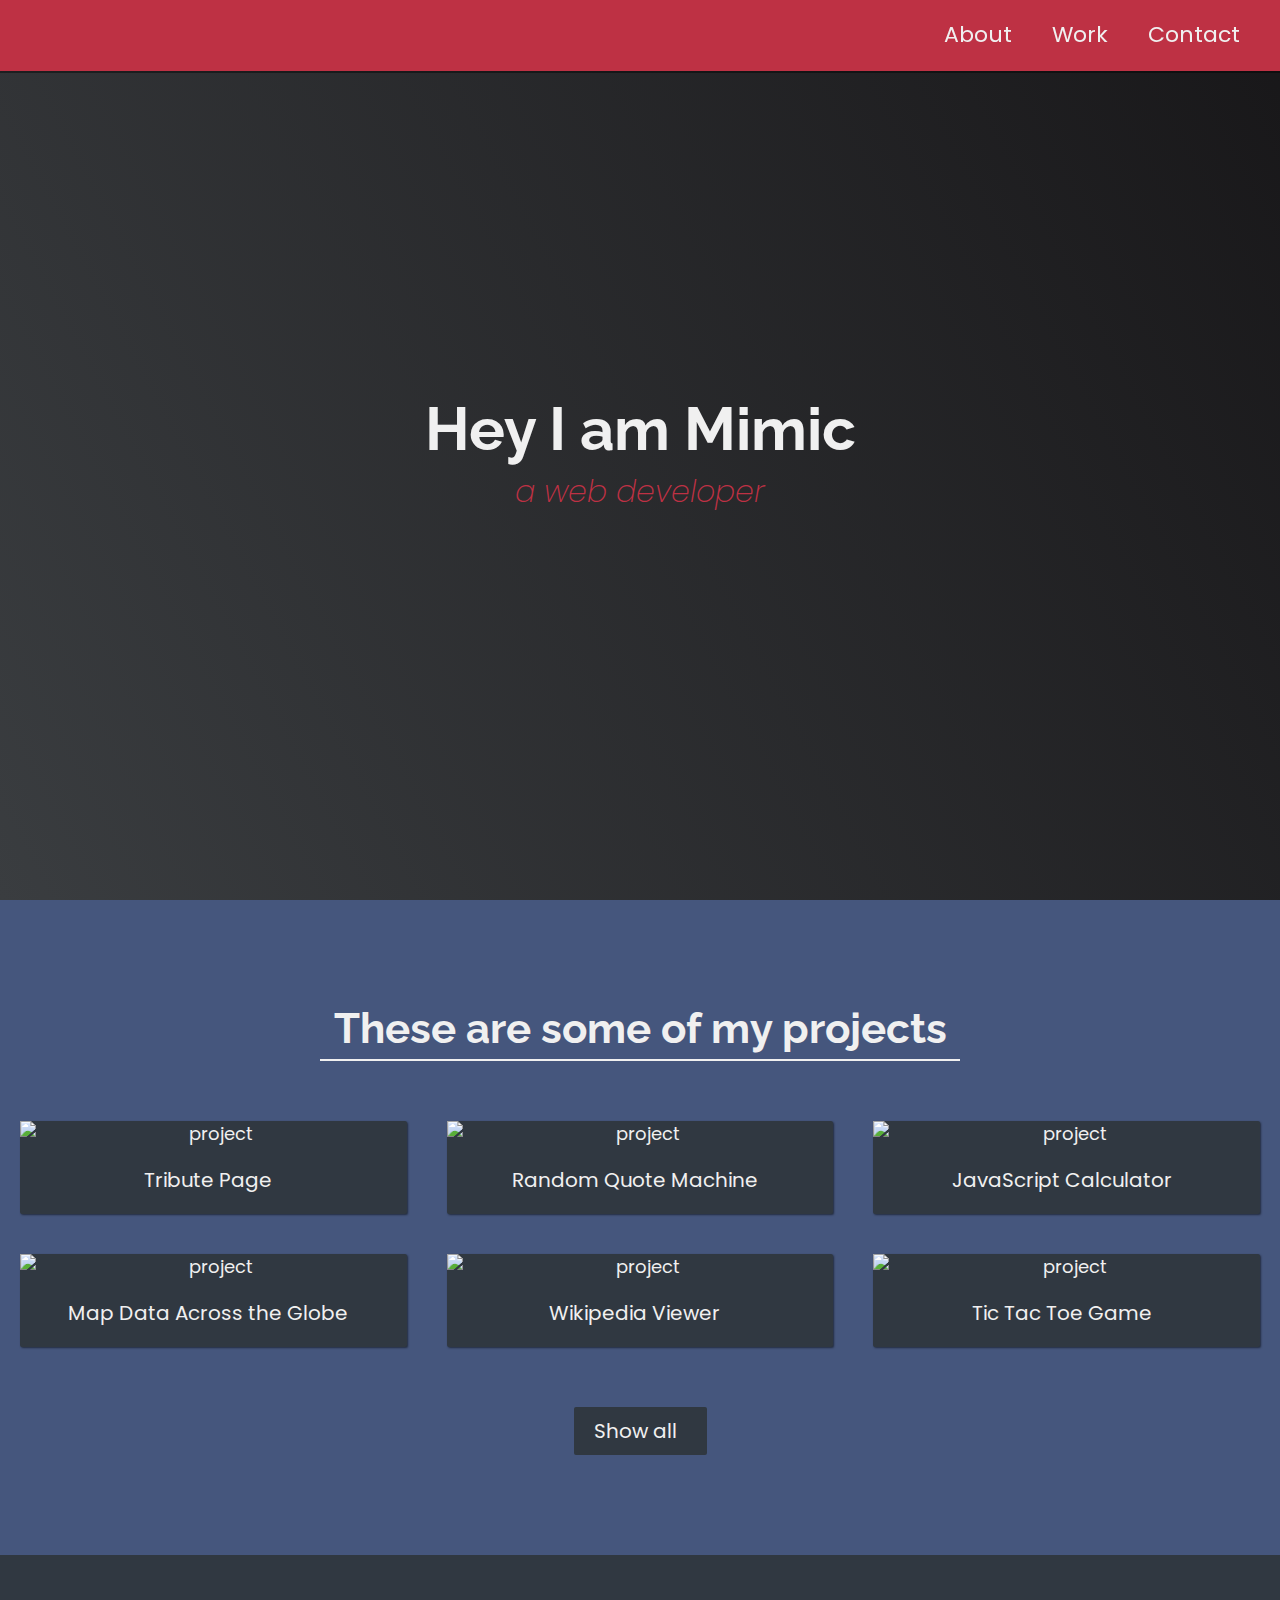
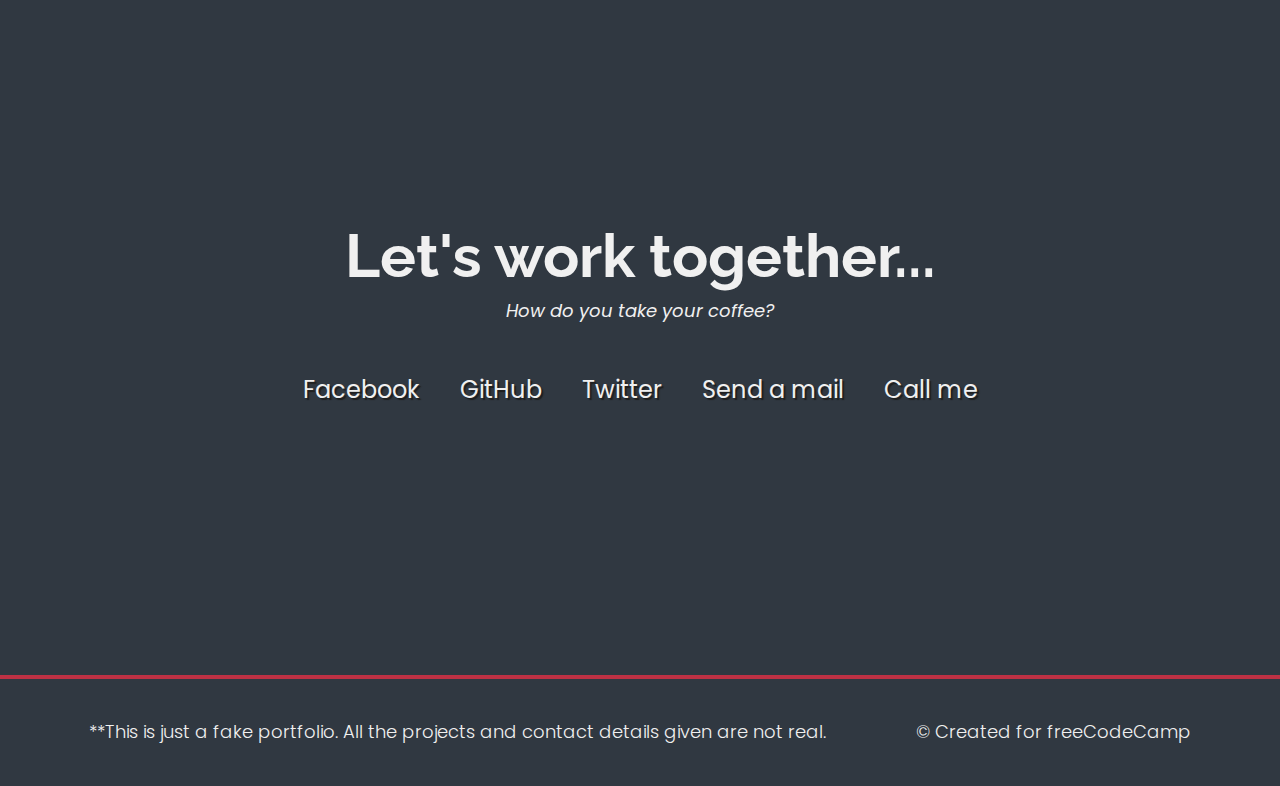
==== PersonalPortfolioPage/index.html @ d7ad3b7a "202108251910" ====
<!DOCTYPE html>
<html lang="en">

<head>

    <!--  Meta  -->
    <meta charset="UTF-8">
    <title>My Personal Portfolio Page Project!</title>
    <meta name="viewport" content="width=device-width, initial-scale=1">
    <link rel="stylesheet" href="https://use.fontawesome.com/releases/v5.8.1/css/all.css"
        integrity="sha384-50oBUHEmvpQ+1lW4y57PTFmhCaXp0ML5d60M1M7uH2+nqUivzIebhndOJK28anvf" crossorigin="anonymous" />
    <!--  Styles  -->
    <link rel="stylesheet" href="css/styles.css">
</head>

<body>
    <link rel="stylesheet" href="https://use.fontawesome.com/releases/v5.8.2/css/all.css"
        integrity="sha384-oS3vJWv+0UjzBfQzYUhtDYW+Pj2yciDJxpsK1OYPAYjqT085Qq/1cq5FLXAZQ7Ay" crossorigin="anonymous" />
    <link href="https://fonts.googleapis.com/css?family=Poppins:200i,300,400&display=swap" rel="stylesheet" />
    <link href="https://fonts.googleapis.com/css?family=Raleway:700&display=swap" rel="stylesheet" />
    <!-- START NAV -->

    <nav id="navbar" class="nav">
        <ul class="nav-list">
            <li>
                <a href="#welcome-section">About</a>
            </li>
            <li>
                <a href="#projects">Work</a>
            </li>
            <li>
                <a href="#contact">Contact</a>
            </li>
        </ul>
    </nav>

    <!-- END NAV -->

    <!-- START WELCOME SECTION -->

    <section id="welcome-section" class="welcome-section">
        <h1>Hey I am Mimic</h1>
        <p>a web developer</p>
    </section>

    <!-- END WELCOME SECTION -->

    <!-- START PROJECTS SECTION -->

    <section id="projects" class="projects-section">
        <h2 class="projects-section-header">These are some of my projects</h2>

        <div class="projects-grid">
            <a href="https://codepen.io/freeCodeCamp/full/zNqgVx" target="_blank" class="project project-tile">
                <img class="project-image" src="https://cdn.freecodecamp.org/testable-projects-fcc/images/tribute.jpg"
                    alt="project" />
                <p class="project-title">
                    <span class="code">&lt;</span>
                    Tribute Page
                    <span class="code">&#47;&gt;</span>
                </p>
            </a>
            <a href="https://codepen.io/freeCodeCamp/full/qRZeGZ" target="_blank" class="project project-tile">
                <img class="project-image"
                    src="https://cdn.freecodecamp.org/testable-projects-fcc/images/random-quote-machine.png"
                    alt="project" />
                <p class="project-title">
                    <span class="code">&lt;</span>
                    Random Quote Machine
                    <span class="code">&#47;&gt;</span>
                </p>
            </a>
            <a href="https://codepen.io/freeCodeCamp/full/wgGVVX" target="_blank" class="project project-tile">
                <img class="project-image" src="https://cdn.freecodecamp.org/testable-projects-fcc/images/calc.png"
                    alt="project" />
                <p class="project-title">
                    <span class="code">&lt;</span>
                    JavaScript Calculator
                    <span class="code">&#47;&gt;</span>
                </p>
            </a>
            <a href="https://codepen.io/freeCodeCamp/full/mVEJag" target="_blank" class="project project-tile">
                <img class="project-image" src="https://cdn.freecodecamp.org/testable-projects-fcc/images/map.jpg"
                    alt="project" />
                <p class="project-title">
                    <span class="code">&lt;</span>
                    Map Data Across the Globe
                    <span class="code">&#47;&gt;</span>
                </p>
            </a>
            <a href="https://codepen.io/freeCodeCamp/full/wGqEga" target="_blank" class="project project-tile">
                <img class="project-image" src="https://cdn.freecodecamp.org/testable-projects-fcc/images/wiki.png"
                    alt="project" />
                <p class="project-title">
                    <span class="code">&lt;</span>
                    Wikipedia Viewer
                    <span class="code">&#47;&gt;</span>
                </p>
            </a>
            <a href="https://codepen.io/freeCodeCamp/full/KzXQgy" target="_blank" class="project project-tile">
                <img class="project-image"
                    src="https://cdn.freecodecamp.org/testable-projects-fcc/images/tic-tac-toe.png" alt="project" />
                <p class="project-title">
                    <span class="code">&lt;</span>
                    Tic Tac Toe Game
                    <span class="code">&#47;&gt;</span>
                </p>
            </a>
        </div>

        <a href="https://codepen.io/FreeCodeCamp/" class="btn btn-show-all" target="_blank">Show all<i
                class="fas fa-chevron-right"></i></a>
    </section>

    <!-- END PROJECTS SECTION -->

    <!-- START CONTACT SECTION -->

    <section id="contact" class="contact-section">
        <div class="contact-section-header">
            <h2>Let's work together...</h2>
            <p>How do you take your coffee?</p>
        </div>
        <div class="contact-links">
            <a href="https://facebook.com/freecodecamp" target="_blank" class="btn contact-details"><i
                    class="fab fa-facebook-square"></i> Facebook</a>
            <a id="profile-link" href="https://github.com/freecodecamp" target="_blank" class="btn contact-details"><i
                    class="fab fa-github"></i> GitHub</a>
            <a href="https://twitter.com/freecodecamp" target="_blank" class="btn contact-details"><i
                    class="fab fa-twitter"></i> Twitter</a>
            <a href="mailto:example@example.com" class="btn contact-details"><i class="fas fa-at"></i> Send a mail</a>
            <a href="tel:555-555-5555" class="btn contact-details"><i class="fas fa-mobile-alt"></i> Call me</a>
        </div>
    </section>

    <!-- END CONTACT SECTION -->

    <!-- START FOOTER SECTION -->

    <footer>
        <p>
            **This is just a fake portfolio. All the projects and contact details given
            are not real.
        </p>
        <p>
            &copy; Created for
            <a href="https://www.freecodecamp.com/" target="_blank">freeCodeCamp <i
                    class="fab fa-free-code-camp"></i></a>
        </p>
    </footer>

    <!-- END FOOTER SECTION -->


</body>

</html>
---- PersonalPortfolioPage/css/styles.css ----
/* Custom properties/variables  */
:root {
  --main-white: #f0f0f0;
  --main-red: #be3144;
  --main-blue: #45567d;
  --main-gray: #303841;
}

/* Base reset */
* {
  margin: 0;
  padding: 0;
}

/* box-sizing and font sizing */
*,
*::before,
*::after {
  box-sizing: inherit;
}

html {
  box-sizing: border-box;

  /* Set font size for easy rem calculations
   * default document font size = 16px, 1rem = 16px, 100% = 16px
   * (100% / 16px) * 10 = 62.5%, 1rem = 10px, 62.5% = 10px
  */
  font-size: 62.5%;
  scroll-behavior: smooth;
}

/* A few media query to set some font sizes at different screen sizes.
 * This helps automate a bit of responsiveness.
 * The trick is to use the rem unit for size values, margin and padding.
 * Because rem is relative to the document font size
 * when we scale up or down the font size on the document
 * it will affect all properties using rem units for the values.
*/

/* I am using the em unit for breakpoints
 * The calculation is the following
 * screen size divided by browser base font size
 * As an example: a breakpoint at 980px
 * 980px / 16px = 61.25em
*/

/* 1200px / 16px = 75em */
@media (max-width: 75em) {
  html {
    font-size: 60%;
  }
}

/* 980px / 16px = 61.25em */
@media (max-width: 61.25em) {
  html {
    font-size: 58%;
  }
}

/* 460px / 16px = 28.75em */
@media (max-width: 28.75em) {
  html {
    font-size: 55%;
  }
}

/* Base styles */

body {
  font-family: "Poppins", sans-serif;
  font-size: 1.8rem; /* 18px */
  font-weight: 400;
  line-height: 1.4;
  color: var(--main-white);
}

h1,
h2 {
  font-family: "Raleway", sans-serif;
  font-weight: 700;
  text-align: center;
}

h1 {
  font-size: 6rem;
}

h2 {
  font-size: 4.2rem;
}

ul {
  list-style: none;
}

a {
  text-decoration: none;
  color: var(--main-white);
}

img {
  display: block;
  width: 100%;
}

/* nav */

.nav {
  display: flex;
  justify-content: flex-end;
  position: fixed;
  top: 0;
  left: 0;
  width: 100%;
  background: var(--main-red);
  box-shadow: 0 2px 0 rgba(0, 0, 0, 0.4);
  z-index: 10;
}

.nav-list {
  display: flex;
  margin-right: 2rem;
}

@media (max-width: 28.75em) {
  .nav {
    justify-content: center;
  }

  .nav-list {
    margin: 0 1rem;
  }
}

.nav-list a {
  display: block;
  font-size: 2.2rem;
  padding: 2rem;
}

.nav-list a:hover {
  background: var(--main-blue);
}

/* Welcome section */

.welcome-section {
  display: flex;
  flex-direction: column;
  justify-content: center;
  align-items: center;
  width: 100%;
  height: 100vh;
  background-color: #000;
  background-image: linear-gradient(62deg, #3a3d40 0%, #181719 100%);
}

.welcome-section > p {
  font-size: 3rem;
  font-weight: 200;
  font-style: italic;
  color: var(--main-red);
}

/* Projects section */

.projects-section {
  text-align: center;
  padding: 10rem 2rem;
  background: var(--main-blue);
}

.projects-section-header {
  max-width: 640px;
  margin: 0 auto 6rem auto;
  border-bottom: 0.2rem solid var(--main-white);
}

@media (max-width: 28.75em) {
  .projects-section-header {
    font-size: 4rem;
  }
}

/* "Automagic" image grid using no media queries */
.projects-grid {
  display: grid;
  grid-template-columns: repeat(auto-fit, minmax(320px, 1fr));
  grid-gap: 4rem;
  width: 100%;
  max-width: 1280px;
  margin: 0 auto;
  margin-bottom: 6rem;
}

@media (max-width: 30.625em) {
  .projects-section {
    padding: 6rem 1rem;
  }

  .projects-grid {
    grid-template-columns: 1fr;
  }
}

.project {
  background: var(--main-gray);
  box-shadow: 1px 1px 2px rgba(0, 0, 0, 0.5);
  border-radius: 2px;
}

.code {
  color: var(--main-gray);
  transition: color 0.3s ease-out;
}

.project:hover .code {
  color: #ff7f50;
}

.project-image {
  height: calc(100% - 6.8rem);
  width: 100%;
  object-fit: cover;
}

.project-title {
  font-size: 2rem;
  padding: 2rem 0.5rem;
}

.btn {
  display: inline-block;
  padding: 1rem 2rem;
  border-radius: 2px;
}

.btn-show-all {
  font-size: 2rem;
  background: var(--main-gray);
  transition: background 0.3s ease-out;
}

.btn-show-all:hover {
  background: var(--main-red);
}

.btn-show-all:hover > i {
  transform: translateX(2px);
}

.btn-show-all > i {
  margin-left: 10px;
  transform: translateX(0);
  transition: transform 0.3s ease-out;
}

/* Contact section */

.contact-section {
  display: flex;
  flex-direction: column;
  justify-content: center;
  align-items: center;
  text-align: center;
  width: 100%;
  height: 80vh;
  padding: 0 2rem;
  background: var(--main-gray);
}

.contact-section-header > h2 {
  font-size: 6rem;
}

@media (max-width: 28.75em) {
  .contact-section-header > h2 {
    font-size: 4rem;
  }
}

.contact-section-header > p {
  font-style: italic;
}

.contact-links {
  display: flex;
  justify-content: center;
  width: 100%;
  max-width: 980px;
  margin-top: 4rem;
  flex-wrap: wrap;
}

.contact-details {
  font-size: 2.4rem;
  text-shadow: 2px 2px 1px #1f1f1f;
  transition: transform 0.3s ease-out;
}

.contact-details:hover {
  transform: translateY(8px);
}

/* Footer */

footer {
  font-weight: 300;
  display: flex;
  justify-content: space-evenly;
  padding: 2rem;
  background: var(--main-gray);
  border-top: 4px solid var(--main-red);
}

footer > p {
  margin: 2rem;
}

footer i {
  vertical-align: middle;
}

@media (max-width: 28.75em) {
  footer {
    flex-direction: column;
    text-align: center;
  }
}
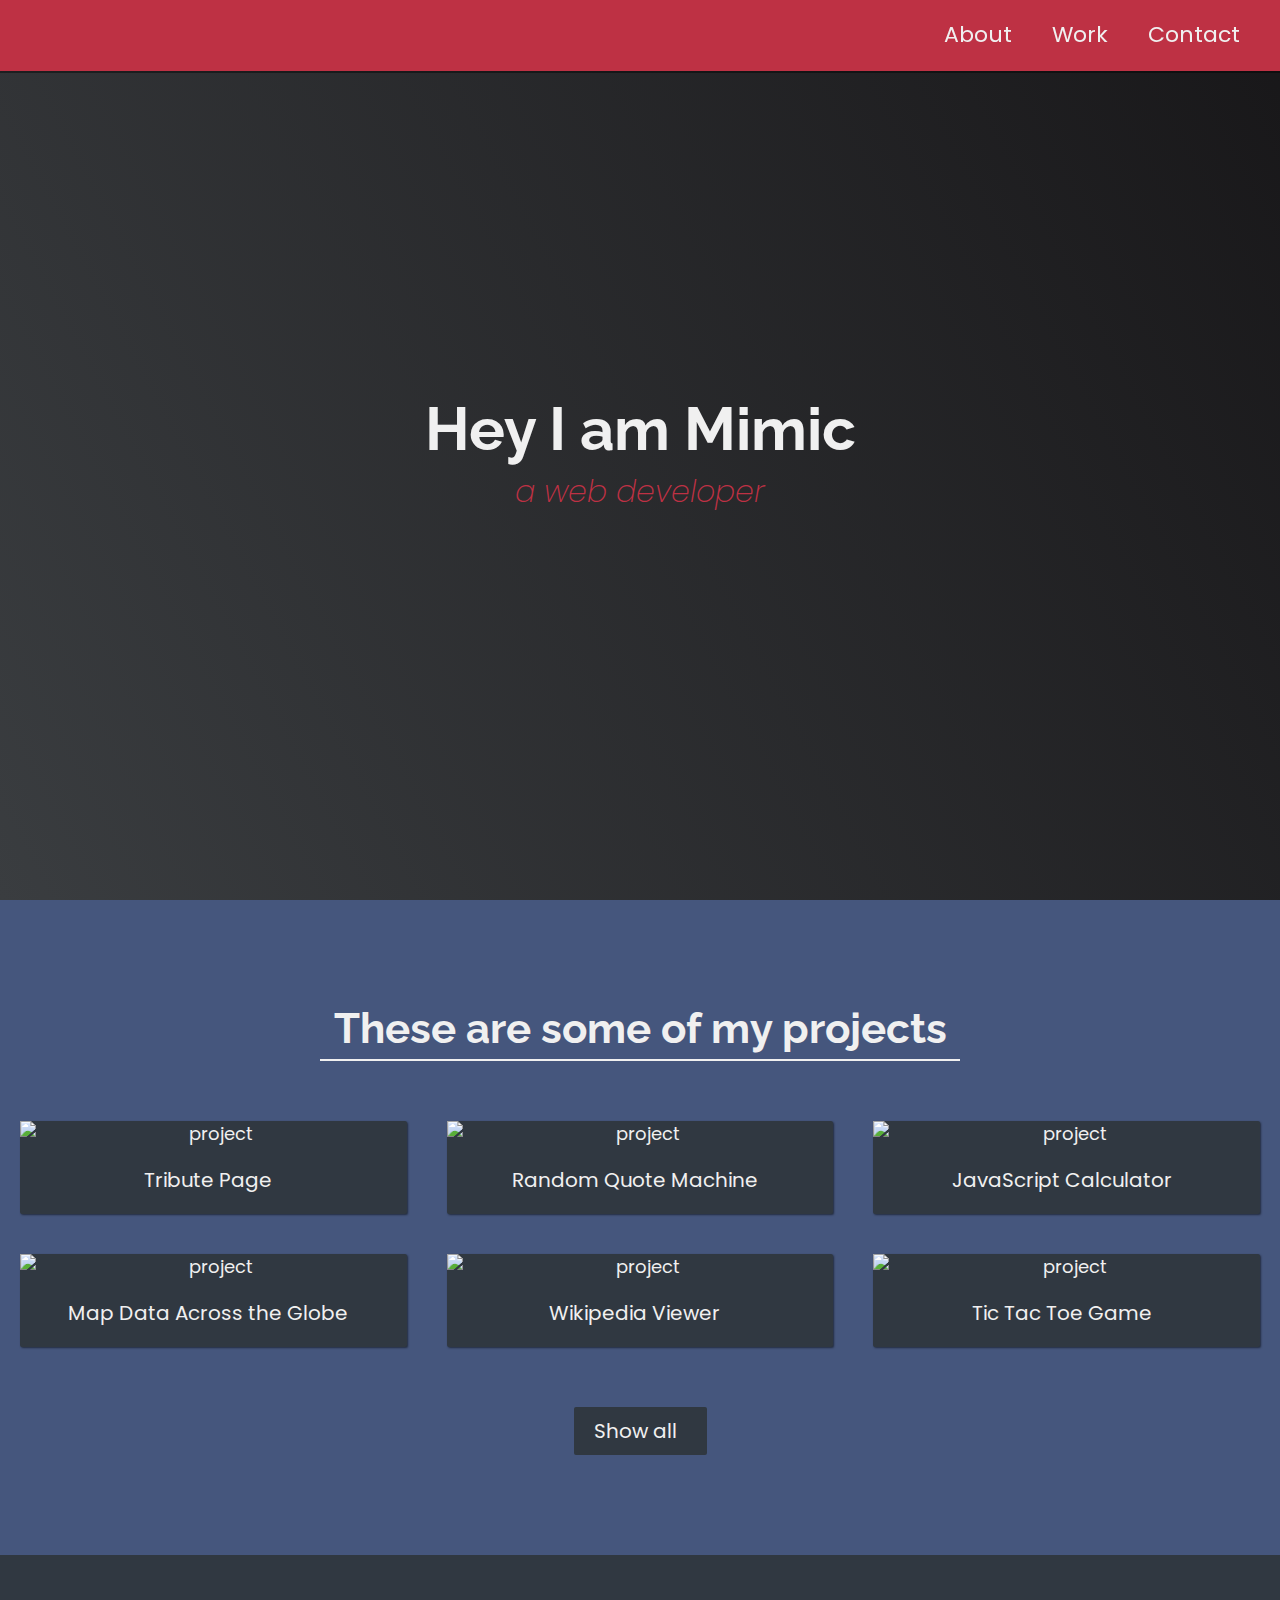
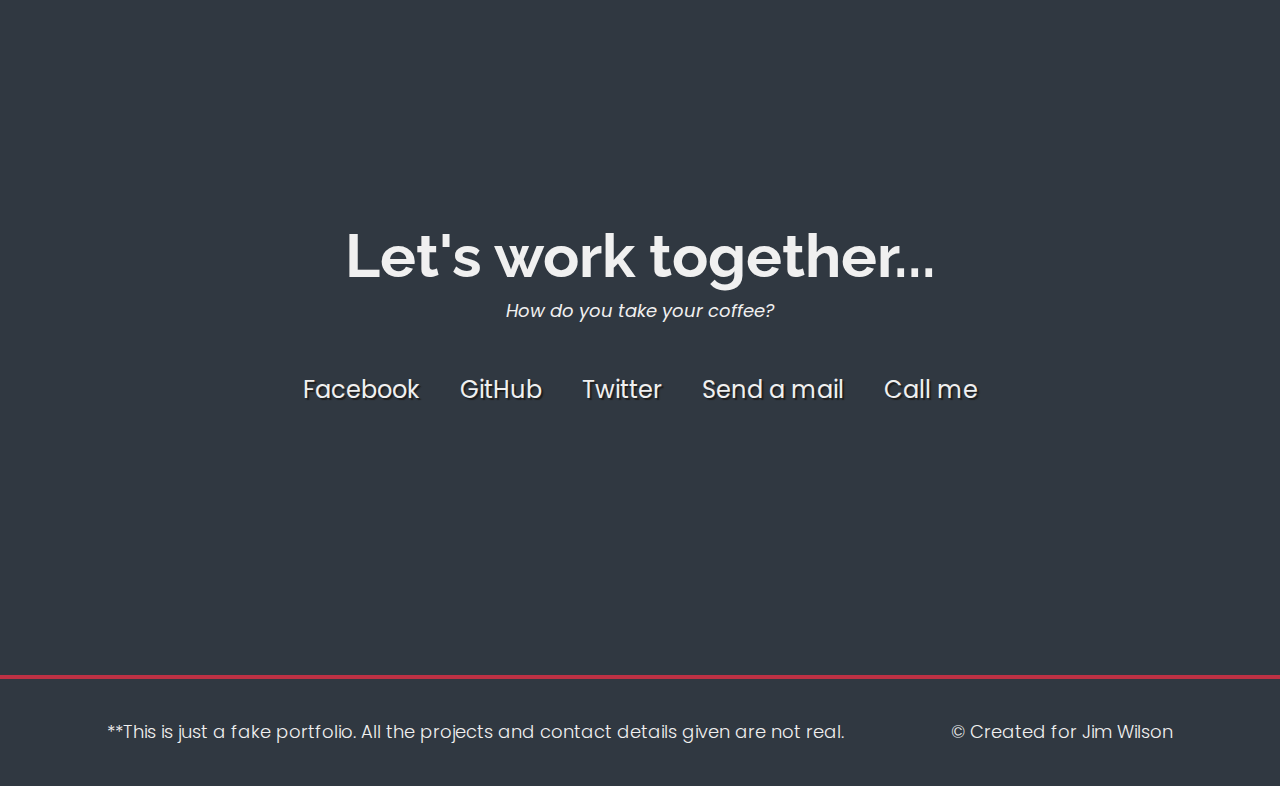
==== commit 46ac76ca: "202108261226" ====
--- a/PersonalPortfolioPage/index.html
+++ b/PersonalPortfolioPage/index.html
@@ -96,6 +96,7 @@
                     Wikipedia Viewer
                     <span class="code">&#47;&gt;</span>
                 </p>
+
             </a>
             <a href="https://codepen.io/freeCodeCamp/full/KzXQgy" target="_blank" class="project project-tile">
                 <img class="project-image"
@@ -144,8 +145,8 @@
         </p>
         <p>
             &copy; Created for
-            <a href="https://www.freecodecamp.com/" target="_blank">freeCodeCamp <i
-                    class="fab fa-free-code-camp"></i></a>
+            <a href="https://www.IgniteDigitalMarketing.heartinessapproach.com/" target="_blank">Jim Wilson <i
+                    class="fab fa-gripfire"></i></a>
         </p>
     </footer>
 
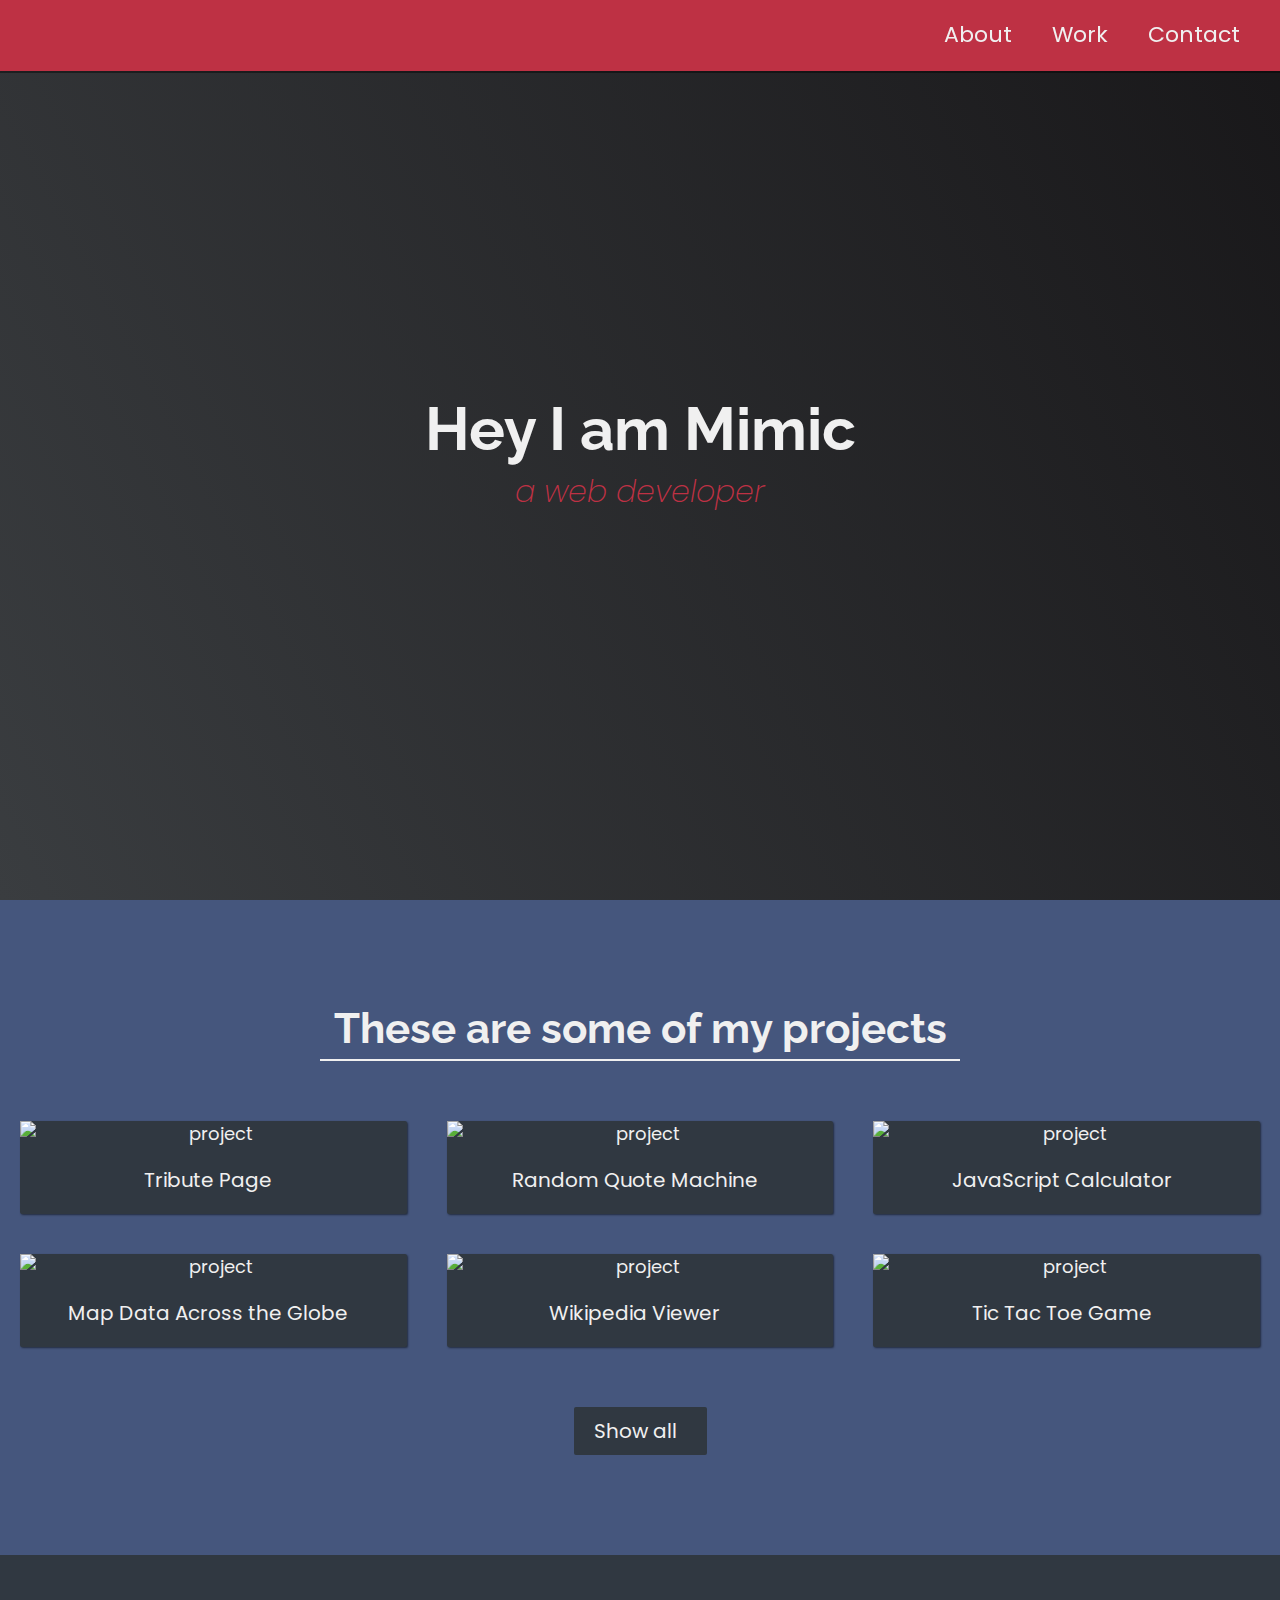
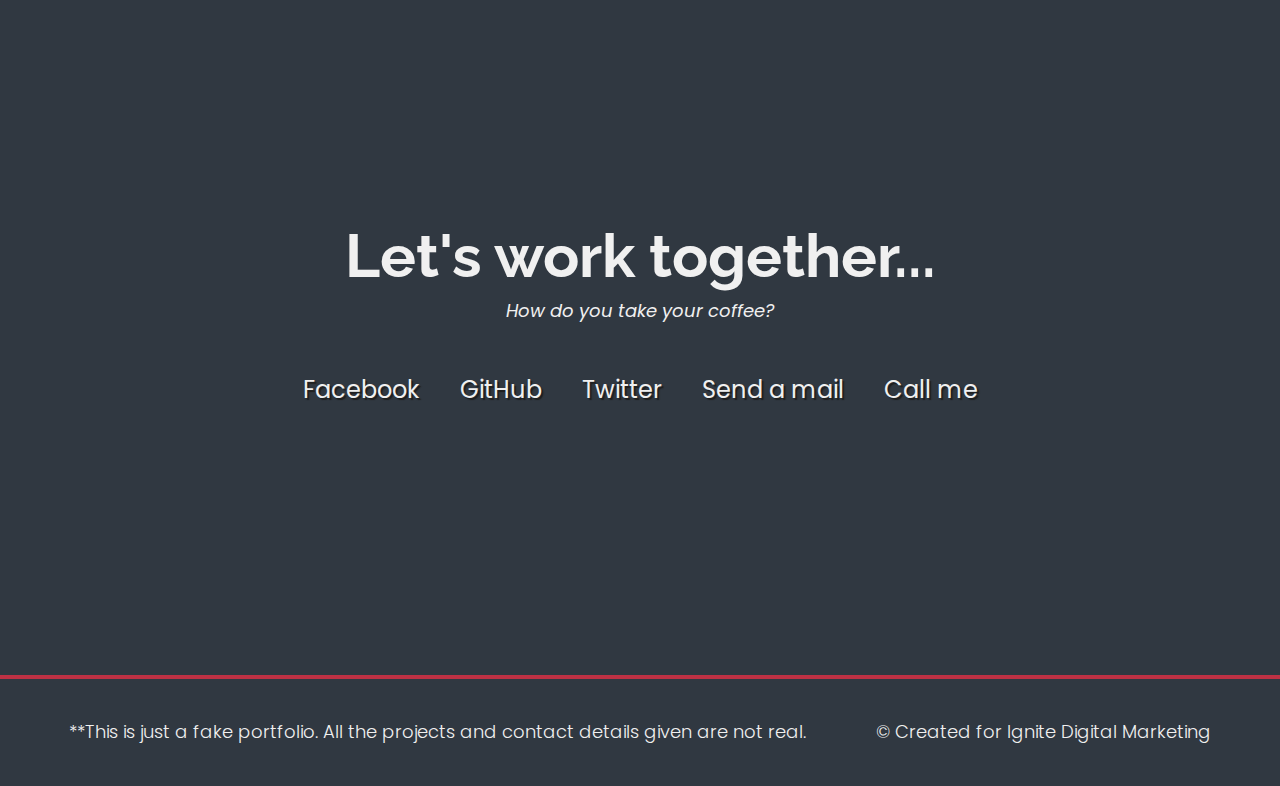
==== commit a7263d1c: "202108261229" ====
--- a/PersonalPortfolioPage/index.html
+++ b/PersonalPortfolioPage/index.html
@@ -145,8 +145,8 @@
         </p>
         <p>
             &copy; Created for
-            <a href="https://www.IgniteDigitalMarketing.heartinessapproach.com/" target="_blank">Jim Wilson <i
-                    class="fab fa-gripfire"></i></a>
+            <a href="https://www.IgniteDigitalMarketing.heartinessapproach.com/" target="_blank">Ignite Digital
+                Marketing <i class="fab fa-gripfire"></i></a>
         </p>
     </footer>
 
